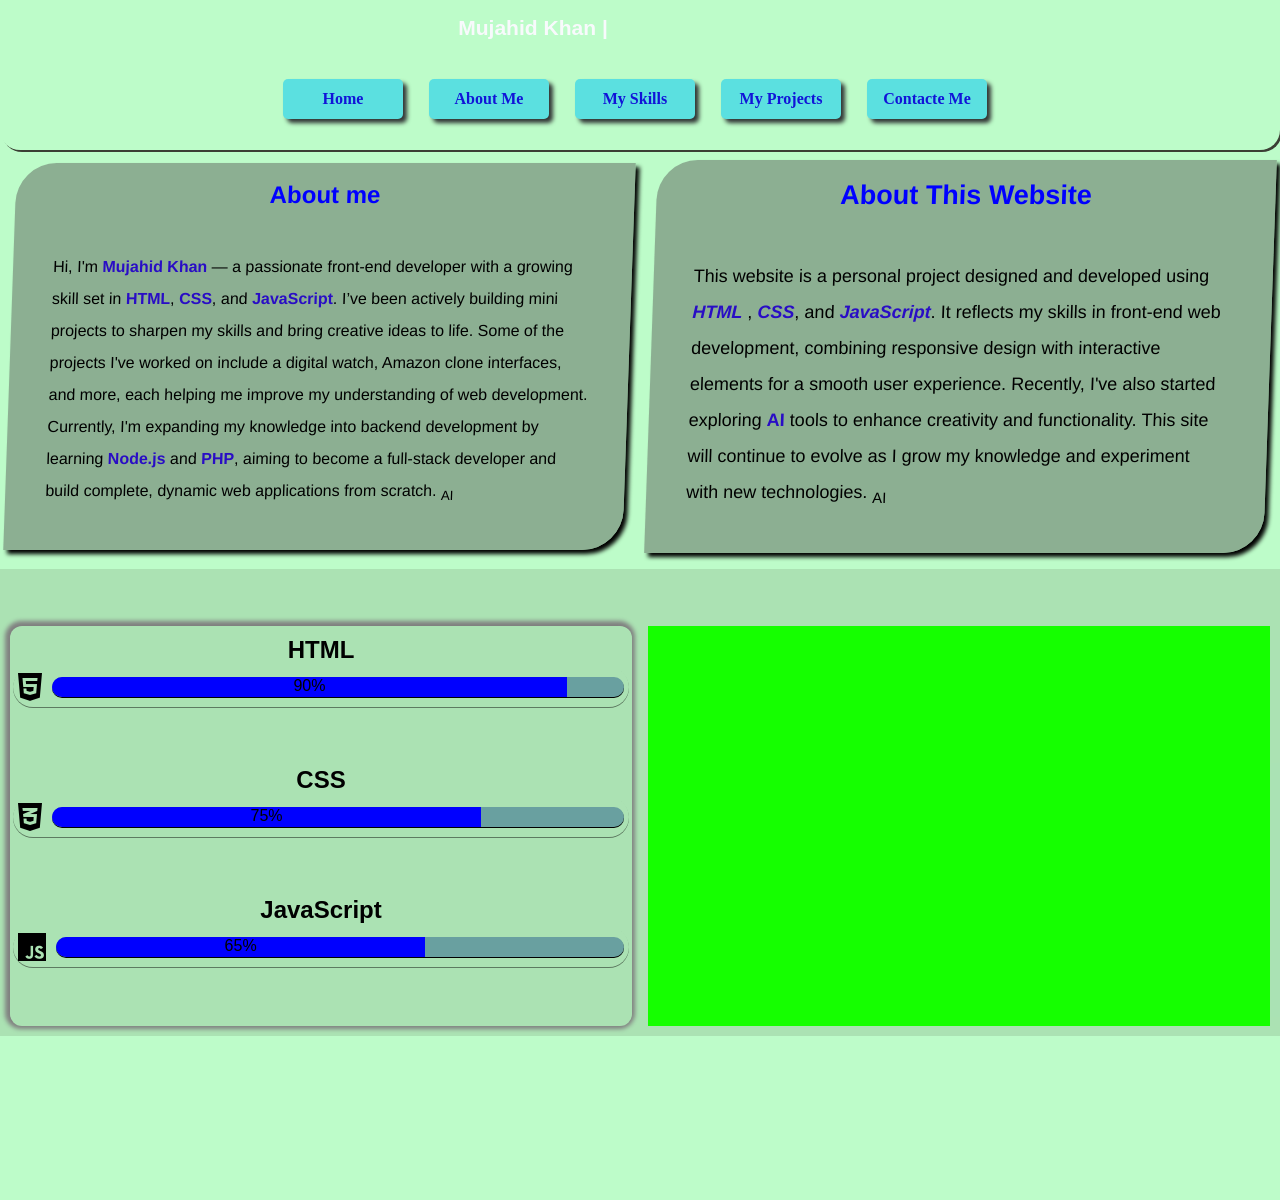
==== Index.html @ 8ea2a9d7 "added anition to skill bar through javaScript with help of AI" ====
<!DOCTYPE html>
<html lang="en">

<head>
    <meta charset="UTF-8">
    <meta name="viewport" content="width=device-width, initial-scale=1.0">
    <title>Mujahid Khan || webdeveloper</title>

    <link rel="stylesheet" href="nave_style.css">
    <link rel="stylesheet" href="https://cdnjs.cloudflare.com/ajax/libs/font-awesome/6.7.2/css/all.min.css"
        integrity="sha512-Evv84Mr4kqVGRNSgIGL/F/aIDqQb7xQ2vcrdIwxfjThSH8CSR7PBEakCr51Ck+w+/U6swU2Im1vVX0SVk9ABhg=="
        crossorigin="anonymous" referrerpolicy="no-referrer" />
    <link rel="shortcut icon" href="pics/logo.png" type="image/x-icon">
    <link rel="stylesheet" href="about.css">
    <link rel="stylesheet" href="skill.css">

</head>

<body>
    <section class="home" id="Home">
        <nav>
            <div class="nav_logo">
                <h1>Mujahid Khan | <span class="forIngradients ">Webdeveloper</span></h1>
            </div>

            <div class="nav_menu js_menu">
                <a href="#Home" class="nav_link js_link">Home</a>
                <a href="#" class="nav_link js_link">About Me</a>
                <a href="#" class="nav_link js_link">My Skills</a>
                <a href="#" class="nav_link js_link">My Projects</a>
                <a href="#" class="nav_link js_link">Contacte Me</a>
            </div>
            <!-- for mobile menu -->
            <div class="menu-toggle"><i class="fa-solid fa-bars "></i></div>
        </nav>
    </section>
    <!-- about section  -->
    <section class="about">
        <div class="discript">
            <h1>About me</h1><br>
            <p>Hi, I'm <strong>Mujahid Khan</strong> — a passionate front-end developer with a growing skill set in
                <strong>HTML</strong>, <strong>CSS</strong>, and <strong>JavaScript</strong>. I’ve been actively
                building mini projects to sharpen my skills and bring creative ideas to life. Some of the projects I've
                worked on include a digital watch, Amazon clone interfaces, and more, each helping me improve my
                understanding of web development. Currently, I'm expanding my knowledge into backend development by
                learning <strong>Node.js</strong> and <strong>PHP</strong>, aiming to become a full-stack developer and
                build complete, dynamic web applications from scratch. <sub
                    title="I have written this  paragraph with help of AI"> AI</sub>
            </p>
            </p>

        </div>
        <div class="discript" id="about--web-div">
            <h1>About This Website </h1> <br>
            <p>This website is a personal project designed and developed using <strong><i>HTML</i></strong> ,
                <strong><i>CSS</i></strong>, and <strong><i>JavaScript</i></strong>. It reflects my skills in front-end
                web development, combining responsive design with interactive elements for a smooth user experience.
                Recently, I've also started exploring <strong>AI</strong> tools to enhance creativity and functionality.
                This site will continue to evolve as I grow my knowledge and experiment with new technologies.
                <sub title="I have written this  paragraph with help of AI"> AI</sub>
            </p>
        </div>
    </section>

    <!-- my skill  -->
    <section class="skill">
        <h1>About My Skills</h1>
        <div class="skill--div">
            <div class="language">
                <div class="language--sect">
                    <h4>HTML</h4>
                    <div class="icon"><i class="fa-brands fa-html5"></i>
                        <div class="progress">
                            <div class="bar-html">90%</div>
                        </div>
                    </div>
                </div>
                <div class="language--sect">
                    <h4>CSS</h4>
                    <div class="icon"><i class="fa-brands fa-css3-alt"></i>
                        <div class="progress">
                            <div class="bar-css">75%</div>
                        </div>
                    </div>

                </div>
                <div class="language--sect">
                    <h4>JavaScript</h4>
                    <div class="icon"> <i class="fa-brands fa-js"></i>
                        <div class="progress">
                            <div class="bar-js">65%</div>
                        </div>
                    </div>

                </div>
            </div>
            <div class="display">

            </div>
        </div>
    </section>

    <script src="script.js"></script>
</body>

</html>
---- nave_style.css ----
* {
    font-family: sans-serif;
    box-sizing: border-box;
    margin: 0%;
    transition: 1 ease;
    scroll-behavior: smooth;
}

body {
     background-color: #BDFCC9;
     /* height just of scrolling purpose  */
     height: 1200px;
}

/* about nav_bar */
nav {
    /* background-color: rgb(44, 112, 56); */
    /* background: url(pics/banner.webp ) no-repeat; */
    background-size: cover;
    background-position: center;
    position: fixed;
    border-radius: 0px 0px 20px 20px;
    box-shadow: 2px 2px rgba(27, 16, 15, 0.8);
    width: 100%;
    height: 150px;
    display: flex;
    flex-direction: column;
    justify-content: space-around;
    align-items: center;
    z-index: 100;
    transition: height 1s ease;
}

/* about nave logo  */
.nav_logo {
    /* width: 27rem; */
    /* background-color: blue; */
    display: flex;
    justify-content: center;
    align-items: center;
    margin-left: 10px;
    font-weight: bold;
    font-size: large;
    color: rgb(248, 250, 252);
}

/* for span text ingradients  */
.forIngradients {
    background: linear-gradient(to right, rgb(0, 4, 255), rgb(255, 0, 13));
    -webkit-background-clip: text;
    -webkit-text-fill-color: transparent;
    background-clip: text;
    color: transparent;
    opacity: 0;
    font-size: xx-large;
    animation: fadeIn 2s ease-in-out infinite;
}

/* for nav bar links div */
.nav_menu {
    height: 90px;
    /* width: 80%; */
    /* background-color: blueviolet; */
    display: flex;
    align-items: center;
    justify-content: end;
    gap: 1rem;
    /* top:0; */
    /* margin-bottom: 15rem; */
    /* display: none; */
}

/* nave_links */
.nav_link {
    height: 40px;
    width: 120px;
    background-color: rgb(91, 224, 224);
    display: flex;
    justify-content: center;
    text-align: center;
    align-items: center;
    font-family: roboto, 'sans-serif';
    font-weight: bold;
    border-radius: 5px;
    box-shadow: 4px 4px 4px rgb(50, 54, 54);
    overflow: hidden;
    cursor: pointer;
    margin-right: 10px;
    text-decoration: none;
    color: rgb(17, 20, 216);
}

.nav_link:hover {
    box-shadow: 2px 2px 2px rgb(50, 54, 54);
    transform: scaleY(1.09);
    text-transform: capitalize;
}

.nav_link:active {
    background-color: blue;
    color: rgb(240, 237, 237);
}

/* for mobile toglle menu */
.menu-toggle {
    /* display: none; */
    position: absolute;
    cursor: pointer;
    width: 30px;
    height: 21px;
    color: rgb(48, 47, 46);
    /* background-color: bisque; */
    display: flex;
    justify-content: center;
    align-items: center;
}

.menu-toggle i {
    display: none;
}





/* --------------- */
/* reponsive to screen */

/* for mobile */
@media (max-width:650px) {
    nav {
        flex-direction: row;
        height: 100px;
    }

    .nav_logo {
        position: relative;
        right: 0px;
        display: inline;
        width: 100%;
        /* background-color: blue; */
        display: flex;
        justify-content: center;
        align-items: center;
        margin-left: 10px;
        font-weight: bold;
        font-size: small;
        color: rgb(248, 250, 252);
    }

    .forIngradients {
        font-size: large;
        /* font-weight:bolder; */
        font-size: none;
    }

    .nav_menu {
        display: none;
    }

    .menu-toggle {
        position: absolute;
        top: 5px;
        right: 5px;
        display: inline;
        /* background-color: antiquewhite; */
        color: white;
        display: flex;
        justify-content: center;
        align-items: center;
    }

    .menu-toggle i {
        display: inline;
    }

    .nav_menu {
        position: absolute;
        top: 8rem;
        gap: 1rem;
        /* display: flex; */
        justify-content: center;
        align-items: center;
        height: 400px;
        width: 200px;
        background-color: rgba(73, 180, 24, 0.514);
        border-radius: 30px 30px 30px 30px;
        flex-direction: column;
        transition: 1s;
    }

    .to_display_menu {
        display: flex;
        position: absolute;
        top: 8rem;
        gap: 1rem;
        /* display: flex; */
        justify-content: center;
        align-items: center;
        height: 400px;
        width: 200px;
        background-color: rgba(73, 180, 24, 0.514);
        border-radius: 30px 30px 30px 30px;
        flex-direction: column;
        transition: 1s;
    }

    .discript {
        top: 7rem;
    }
}

/* animations */
@keyframes fadeIn {
    to {
        opacity: 1;
    }
}
---- about.css ----
.about{
    position: relative;
    height: auto;
    top: 10rem;
    /* background-color: aqua; */
    display: grid;
    justify-content: center;
    align-items: center;
    grid-template-columns: 1fr 1fr;
    grid-column-gap: 2px;
    grid-row-gap: 12px;
    /* background-color: rgba(16, 129, 129, 0.918); */
}


.discript {
    position: relative;
    /* top: 12rem; */
    background-color: rgba(111, 128, 115, 0.623);
    border-radius: 40px 0px 40px 0px;
    padding: 40px;
    margin: 0px 10px;
    box-shadow: 4px 4px 4px black;
    line-height: 2;
    font-family: sans-serif;
    display: flex;
    flex-direction: column;
    align-items: center;
    justify-content:stretch;
    transform: skew(-2deg)
}

.discript>h1 {
    margin-top: -2rem;
    text-align: center;
    color: blue;
}

.discript strong {
    color: rgb(41, 13, 197);
}
#about--web-div{
    /* line-height: 1; */
    font-size: large;
}

/* to make it responsive to mobile */
@media (max-width:650px) {
    .about {
        /* grid-template-columns: 1fr; */
        display: flex;
        flex-direction: column;
        justify-content: stretch;
        top: 1rem;
        grid-column-gap: 2px;
    }

    .discript {
        /* top:8rem; */
        /* height: 400px; */
        display: flex;
        justify-content: stretch;
        line-height: 1;
    }
}
---- skill.css ----
.skill {
    display: flex;
    flex-direction: column;
    align-items: center;
    background-color: rgba(123, 160, 125, 0.281);
    position: relative;
    top: 11rem;
    padding: 10px;
}

.skill h1 {
    background: linear-gradient(to right, rgb(0, 4, 255), rgb(255, 0, 13));
    -webkit-background-clip: text;
    -webkit-text-fill-color: transparent;
    background-clip: text;
    color: transparent;
    opacity: 0;
    margin: 5px;
    font-size: xx-large;
    animation: fadeIn 2s ease-in-out infinite;
}

.skill--div {
    /* height: 400px; */
    /* background-color: rgb(25, 26, 25); */
    width: 100%;
    /* margin-top: 11rem; */
    display: grid;
    column-gap: 1rem;
    row-gap: 1rem;
    grid-template-columns: 1fr 1fr;
}

/* for language dive */
.language {
    /* background-color: rgb(60, 214, 129); */
    height: 400px;
    /* width: 300px; */
    display: flex;
    row-gap: 10px;
    flex-direction: column;
    justify-content: center;
    align-items: center;
    border-radius: 12px;
    box-shadow: -1px -1px 4px 4px gray;
    display: flex;


}

.language--sect {
    height: 120px;
    width: 100%;
    /* background-color: aqua; */
    display: flex;
    justify-content:stretch;
    flex-direction: column;

}

.language--sect h4 {
    /* background-color: blue; */
    text-align: center;
    font-family: sans-serif;
    font-size: x-large;


}

.icon {
    display: flex;
    flex-direction: row;
    align-items: center;
    height: 40px;
    /* background-color: yellow; */
    padding: 5px;
    border-radius: 20px;
    /* border-top: 4px solid rgba(0, 0, 0, 0.377); */
    margin: 3px;
    box-shadow: 0px 1px rgba(0, 0, 0, 0.459);
}
.icon i{
    font-size: xx-large;
    margin-right: 10px;
}
.progress{
    height: 20px;
    width: 100%;
    background-color: rgb(105, 160, 160);
    border-radius: 10px;
    box-shadow: 0px 1px ;
    overflow: hidden;
}
.bar-html{
    height: 100%;
    width: 90%;
    text-align: center;
    background-color: blue;
    animation: progress1 1s ease 1;
}
.bar-css{
    height: 100%;
    width: 75%;
    text-align: center;
    background-color: blue;
    animation: progress2 1s ease 1;
}
.bar-js{
    height: 100%;
    width: 65%;
    text-align: center;
    background-color: blue;
    animation: progress3 1s ease 1;
}
.display {
    height: 400px;
    background-color: rgb(21, 255, 0);
}

@media (max-width:650px) {
    .skill--div {
        grid-template-columns: 1fr;
    }

    .display {
        height: 400px;
    }
}

@keyframes fadeIn {
    to {
        opacity: 1;
    }
}
@keyframes progress1{
    from{
        width: 0;
    }
    to{
        width: 90%;
    }
}
@keyframes progress2{
    from{
        width: 0;
    }
    to{
        width: 75%;
    }
}
@keyframes progress3{
    from{
        width: 0;
    }
    to{
        width: 65%;
    }
}
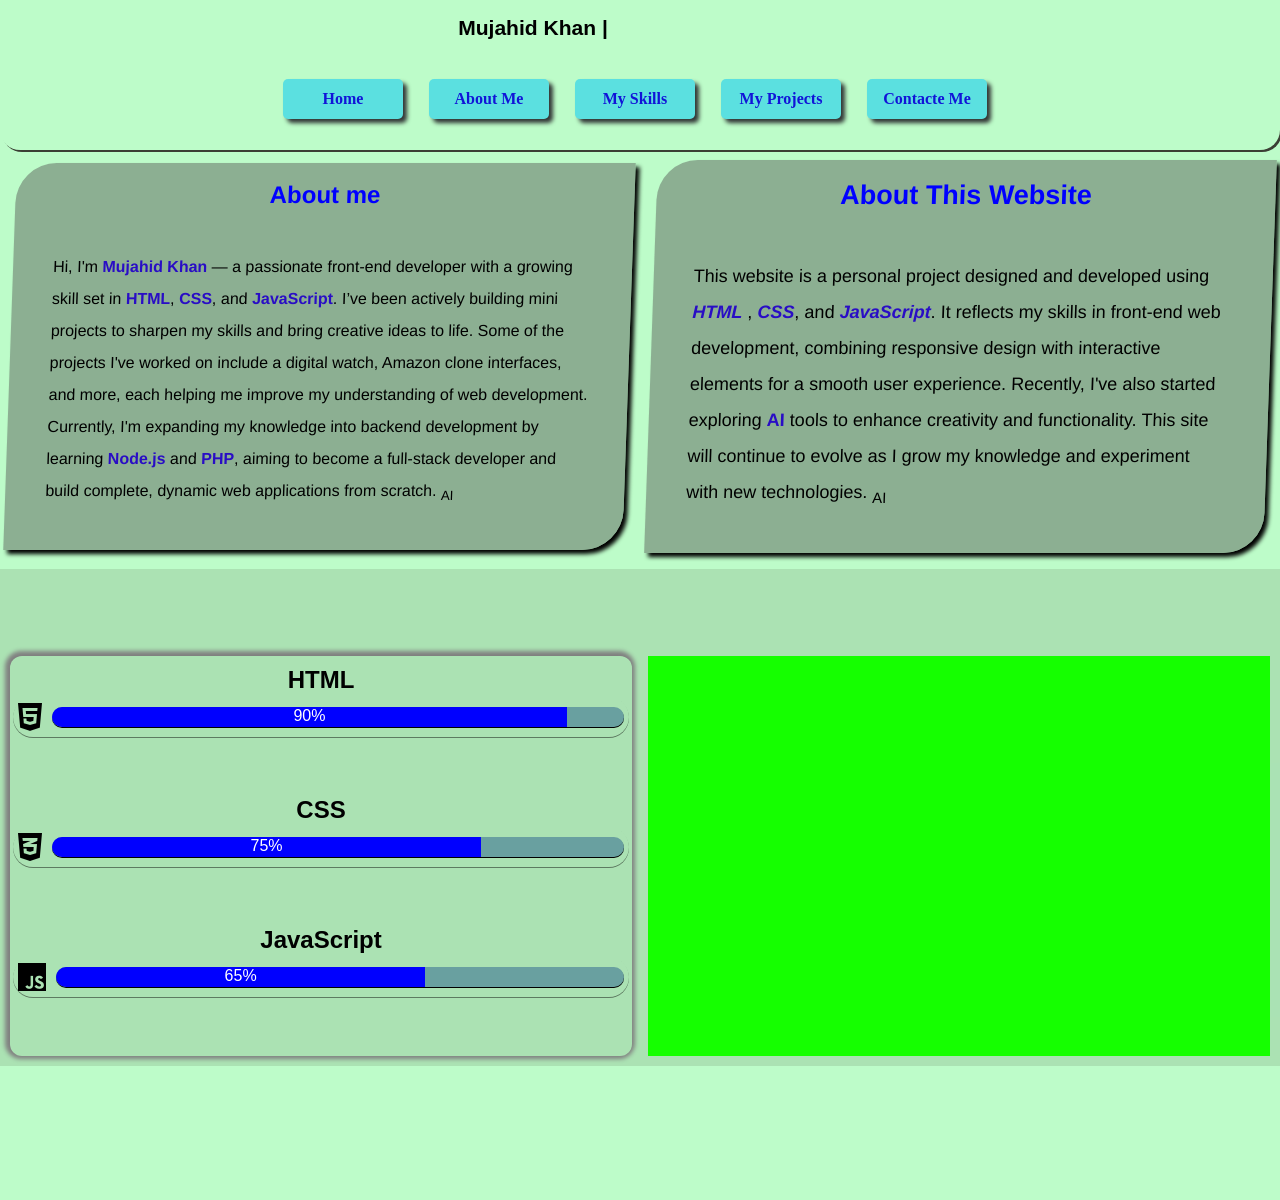
==== commit b68ee61c: "#" ====
--- a/Index.html
+++ b/Index.html
@@ -71,7 +71,7 @@
                     <h4>HTML</h4>
                     <div class="icon"><i class="fa-brands fa-html5"></i>
                         <div class="progress">
-                            <div class="bar-html">90%</div>
+                            <div class="bar-html js-animate">90%</div>
                         </div>
                     </div>
                 </div>
@@ -79,7 +79,7 @@
                     <h4>CSS</h4>
                     <div class="icon"><i class="fa-brands fa-css3-alt"></i>
                         <div class="progress">
-                            <div class="bar-css">75%</div>
+                            <div class="bar-css js-animate">75%</div>
                         </div>
                     </div>
 
@@ -88,7 +88,7 @@
                     <h4>JavaScript</h4>
                     <div class="icon"> <i class="fa-brands fa-js"></i>
                         <div class="progress">
-                            <div class="bar-js">65%</div>
+                            <div class="bar-js js-animate">65%</div>
                         </div>
                     </div>
 
--- a/nave_style.css
+++ b/nave_style.css
@@ -30,6 +30,8 @@
     align-items: center;
     z-index: 100;
     transition: height 1s ease;
+    color: black;
+    
 }
 
 /* about nave logo  */
@@ -42,7 +44,8 @@
     margin-left: 10px;
     font-weight: bold;
     font-size: large;
-    color: rgb(248, 250, 252);
+    /* color: rgb(248, 250, 252); */
+    color: black;
 }
 
 /* for span text ingradients  */
@@ -146,7 +149,8 @@
         margin-left: 10px;
         font-weight: bold;
         font-size: small;
-        color: rgb(248, 250, 252);
+        /* color: rgb(248, 250, 252); */
+
     }
 
     .forIngradients {
@@ -165,7 +169,7 @@
         right: 5px;
         display: inline;
         /* background-color: antiquewhite; */
-        color: white;
+        /* color: white; */
         display: flex;
         justify-content: center;
         align-items: center;
--- a/skill.css
+++ b/skill.css
@@ -17,6 +17,7 @@
     opacity: 0;
     margin: 5px;
     font-size: xx-large;
+    margin: 20px;
     animation: fadeIn 2s ease-in-out infinite;
 }
 
@@ -60,6 +61,7 @@
 
 .language--sect h4 {
     /* background-color: blue; */
+    
     text-align: center;
     font-family: sans-serif;
     font-size: x-large;
@@ -91,27 +93,26 @@
     box-shadow: 0px 1px ;
     overflow: hidden;
 }
-.bar-html{
+
+.bar-html , .bar-css ,.bar-js{
     height: 100%;
     width: 90%;
     text-align: center;
     background-color: blue;
-    animation: progress1 1s ease 1;
+    color: white;
 }
-.bar-css{
-    height: 100%;
-    width: 75%;
-    text-align: center;
-    background-color: blue;
-    animation: progress2 1s ease 1;
+/* Classes to trigger animations */
+.animate-html {
+    animation: progress1 1s ease forwards;
 }
-.bar-js{
-    height: 100%;
-    width: 65%;
-    text-align: center;
-    background-color: blue;
-    animation: progress3 1s ease 1;
+.animate-css {
+    animation: progress2 1s ease forwards;
 }
+.animate-js {
+    animation: progress3 1s ease forwards;
+}
+
+
 .display {
     height: 400px;
     background-color: rgb(21, 255, 0);
@@ -141,6 +142,7 @@
     }
 }
 @keyframes progress2{
+
     from{
         width: 0;
     }
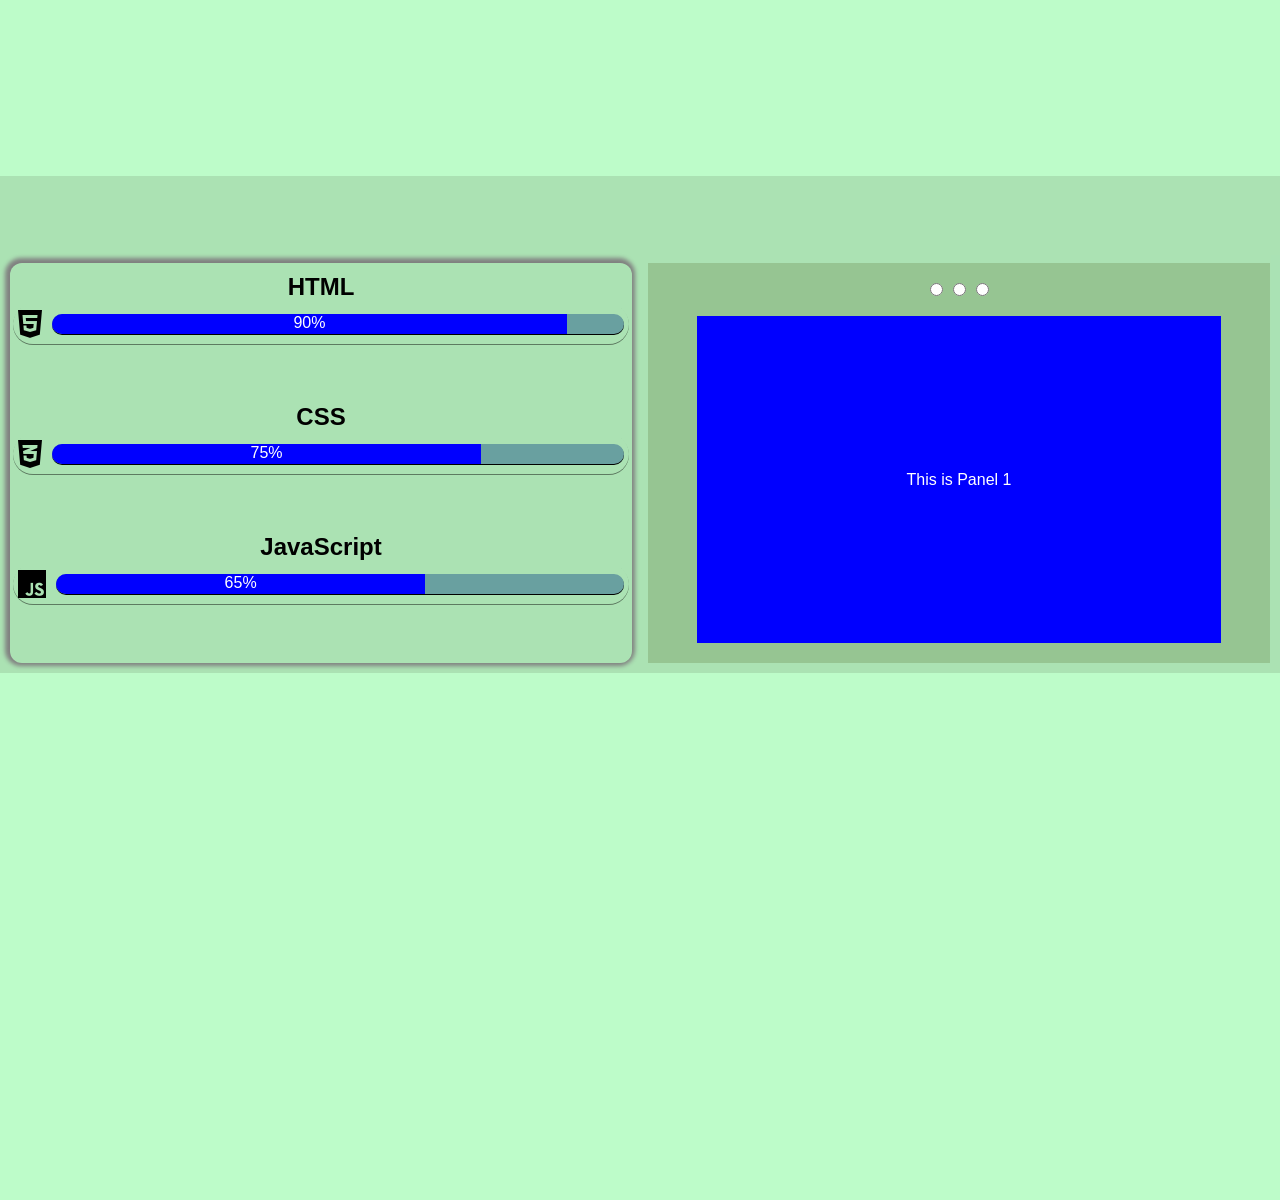
==== commit b41bd4de: "working on display  of skill section" ====
--- a/Index.html
+++ b/Index.html
@@ -25,7 +25,7 @@
 
             <div class="nav_menu js_menu">
                 <a href="#Home" class="nav_link js_link">Home</a>
-                <a href="#" class="nav_link js_link">About Me</a>
+                <!-- <a href="#" class="nav_link js_link">About Me</a> -->
                 <a href="#" class="nav_link js_link">My Skills</a>
                 <a href="#" class="nav_link js_link">My Projects</a>
                 <a href="#" class="nav_link js_link">Contacte Me</a>
@@ -95,8 +95,20 @@
                 </div>
             </div>
             <div class="display">
+                <div class="bubble-nav">
+                    <input type="radio" name="tocheck" class="bobble" id="1">
+                    <input type="radio" name="tocheck" class="bobble" id="2">
+                    <input type="radio" name="tocheck" class="bobble" id="3">
+                </div>
 
+                <div class="card-container">
+                    <div class="content-panel active" id="panel1">This is Panel 1</div>
+                    <div class="content-panel" id="panel2">This is Panel 2</div>
+                    <div class="content-panel" id="panel3">This is Panel 3</div>
+                </div>
             </div>
+
+        </div>
         </div>
     </section>
 
--- a/nave_style.css
+++ b/nave_style.css
@@ -15,6 +15,7 @@
 
 /* about nav_bar */
 nav {
+    
     /* background-color: rgb(44, 112, 56); */
     /* background: url(pics/banner.webp ) no-repeat; */
     background-size: cover;
@@ -24,7 +25,7 @@
     box-shadow: 2px 2px rgba(27, 16, 15, 0.8);
     width: 100%;
     height: 150px;
-    display: flex;
+    display: none; 
     flex-direction: column;
     justify-content: space-around;
     align-items: center;
--- a/about.css
+++ b/about.css
@@ -3,7 +3,8 @@
     height: auto;
     top: 10rem;
     /* background-color: aqua; */
-    display: grid;
+    /* display: grid; turn back this when finished  */ 
+    display: none;
     justify-content: center;
     align-items: center;
     grid-template-columns: 1fr 1fr;
--- a/skill.css
+++ b/skill.css
@@ -112,12 +112,53 @@
     animation: progress3 1s ease forwards;
 }
 
-
+/* display animation card */
 .display {
-    height: 400px;
-    background-color: rgb(21, 255, 0);
-}
-
+  height: 400px;
+  background-color: rgb(150, 197, 146);
+  display: flex;
+  flex-direction: column;
+  align-items: center;
+  padding: 20px;
+}
+
+.bubble-nav {
+  display: flex;
+  gap: 10px;
+  margin-bottom: 20px;
+}
+
+
+
+
+.card-container {
+  width: 90%;
+  height: 100%;
+  background-color: blue;
+  position: relative;
+  overflow: hidden;
+  padding: 10px;
+  color: white;
+  display: flex;
+  align-items: center;
+  justify-content: center;
+}
+
+.content-panel {
+  display: none;
+  animation: fadeIn 0.5s ease-in-out;
+}
+
+.content-panel.active {
+  display: block;
+}
+
+
+
+
+
+
+/* to make responsive */
 @media (max-width:650px) {
     .skill--div {
         grid-template-columns: 1fr;
@@ -128,6 +169,7 @@
     }
 }
 
+
 @keyframes fadeIn {
     to {
         opacity: 1;
@@ -157,4 +199,6 @@
     to{
         width: 65%;
     }
-}+}
+
+/* animation for moving box */
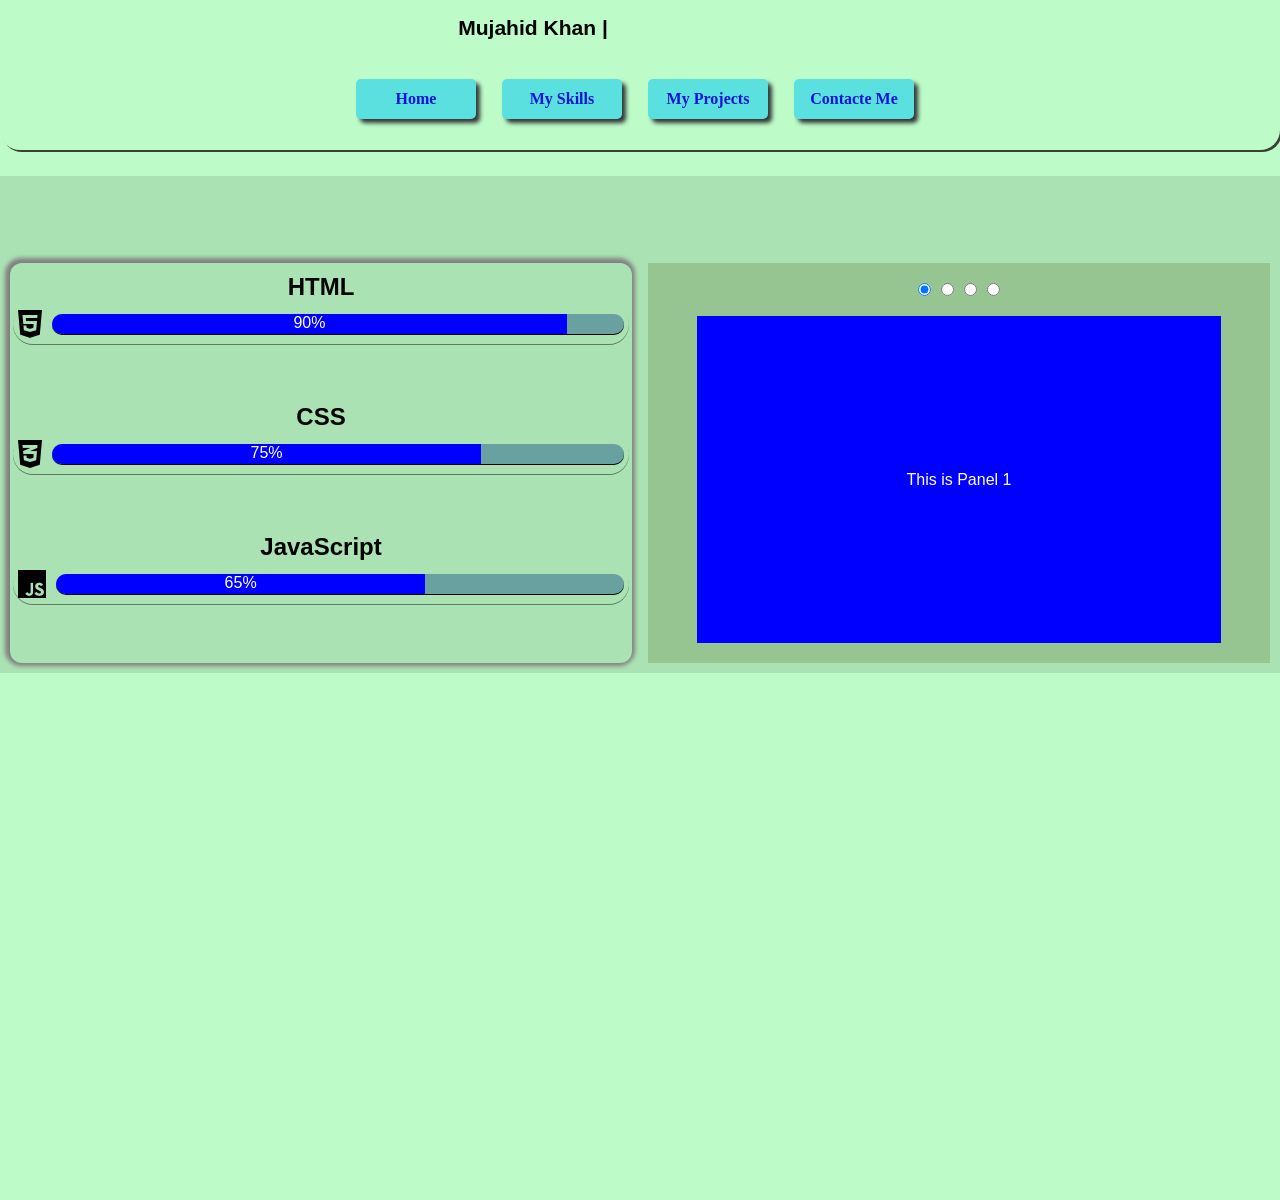
==== commit 317b318c: "#" ====
--- a/Index.html
+++ b/Index.html
@@ -99,11 +99,13 @@
                     <input type="radio" name="tocheck" class="bobble" id="1">
                     <input type="radio" name="tocheck" class="bobble" id="2">
                     <input type="radio" name="tocheck" class="bobble" id="3">
+                    <input type="radio" name="tocheck" class="bobble" id="4">
                 </div>
 
                 <div class="card-container">
                     <div class="content-panel active" id="panel1">This is Panel 1</div>
                     <div class="content-panel" id="panel2">This is Panel 2</div>
+                    <div class="content-panel" id="panel3">This is Panel 3</div>
                     <div class="content-panel" id="panel3">This is Panel 3</div>
                 </div>
             </div>
--- a/nave_style.css
+++ b/nave_style.css
@@ -25,7 +25,7 @@
     box-shadow: 2px 2px rgba(27, 16, 15, 0.8);
     width: 100%;
     height: 150px;
-    display: none; 
+    display: flex; 
     flex-direction: column;
     justify-content: space-around;
     align-items: center;
--- a/skill.css
+++ b/skill.css
@@ -127,7 +127,9 @@
   gap: 10px;
   margin-bottom: 20px;
 }
-
+.bubble-nav  input:hover:not(hover){
+    background-color: black;
+}
 
 
 
@@ -146,7 +148,7 @@
 
 .content-panel {
   display: none;
-  animation: fadeIn 0.5s ease-in-out;
+  animation: fadeIn .5s ease-in-out;
 }
 
 .content-panel.active {
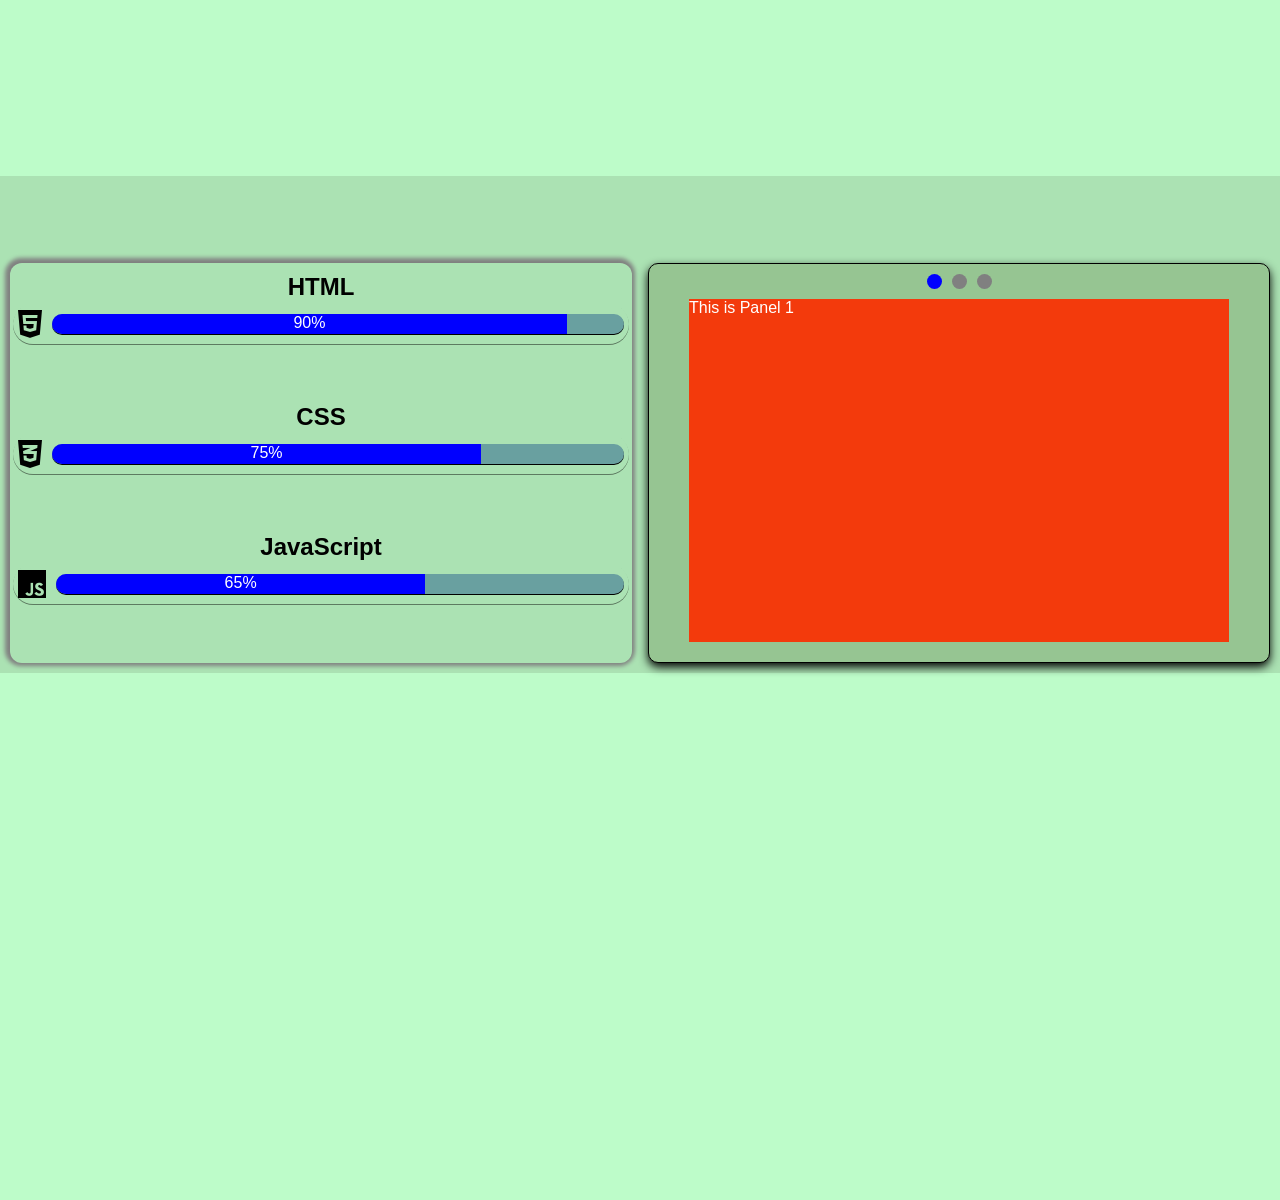
==== commit dfde3fec: "added anition to the display div of section skills" ====
--- a/Index.html
+++ b/Index.html
@@ -13,7 +13,7 @@
     <link rel="shortcut icon" href="pics/logo.png" type="image/x-icon">
     <link rel="stylesheet" href="about.css">
     <link rel="stylesheet" href="skill.css">
-
+    <link rel="stylesheet" href="projects.css">
 </head>
 
 <body>
@@ -96,24 +96,22 @@
             </div>
             <div class="display">
                 <div class="bubble-nav">
-                    <input type="radio" name="tocheck" class="bobble" id="1">
-                    <input type="radio" name="tocheck" class="bobble" id="2">
-                    <input type="radio" name="tocheck" class="bobble" id="3">
-                    <input type="radio" name="tocheck" class="bobble" id="4">
+                    <div class="bubbles checked"></div>
+                    <div class="bubbles"></div>
+                    <div class="bubbles"></div>
                 </div>
 
                 <div class="card-container">
-                    <div class="content-panel active" id="panel1">This is Panel 1</div>
-                    <div class="content-panel" id="panel2">This is Panel 2</div>
-                    <div class="content-panel" id="panel3">This is Panel 3</div>
-                    <div class="content-panel" id="panel3">This is Panel 3</div>
+                    <div class="content-panel red active" id="panel1">This is Panel 1</div>
+                    <div class="content-panel yellow" id="panel2">This is Panel 2</div>
+                    <div class="content-panel green" id="panel3">This is Panel 3</div>
                 </div>
             </div>
 
         </div>
         </div>
     </section>
-
+    <section class="project_section"></section>
     <script src="script.js"></script>
 </body>
 
--- a/nave_style.css
+++ b/nave_style.css
@@ -25,7 +25,8 @@
     box-shadow: 2px 2px rgba(27, 16, 15, 0.8);
     width: 100%;
     height: 150px;
-    display: flex; 
+    /* display: flex;  turn back when rest of work don */
+    display: none;
     flex-direction: column;
     justify-content: space-around;
     align-items: center;
@@ -200,7 +201,6 @@
         position: absolute;
         top: 8rem;
         gap: 1rem;
-        /* display: flex; */
         justify-content: center;
         align-items: center;
         height: 400px;
--- a/skill.css
+++ b/skill.css
@@ -1,4 +1,5 @@
 .skill {
+    /* display: flex;  turn it back when the rest of worke done*/
     display: flex;
     flex-direction: column;
     align-items: center;
@@ -119,24 +120,36 @@
   display: flex;
   flex-direction: column;
   align-items: center;
-  padding: 20px;
-}
-
+  padding: 10px;
+  padding-bottom: 20px;
+ border: 1px solid;
+ border-radius: 10px;
+ box-shadow: 0 4px 10px rgba(0,0,0,1);
+
+}
+/* bobbles for cards  */
 .bubble-nav {
   display: flex;
   gap: 10px;
-  margin-bottom: 20px;
-}
-.bubble-nav  input:hover:not(hover){
-    background-color: black;
-}
-
-
-
+  margin-bottom: 10px;
+}
+.bubbles{
+    height: 15px;
+    width: 15px;
+    border-radius: 50%;
+    background-color: gray;
+    cursor: pointer;
+}
+.checked{
+    background-color: blue;
+}
+
+
+/* to show cards */
 .card-container {
   width: 90%;
   height: 100%;
-  background-color: blue;
+  background-color: rgb(17, 203, 228);
   position: relative;
   overflow: hidden;
   padding: 10px;
@@ -144,15 +157,34 @@
   display: flex;
   align-items: center;
   justify-content: center;
-}
-
+
+}
+
+/* cards */
 .content-panel {
-  display: none;
-  animation: fadeIn .5s ease-in-out;
-}
-
-.content-panel.active {
-  display: block;
+    height: 100%;
+    width: 100%;
+    position: absolute;
+    /* background-color: aqua; */
+    transform: translateX(100%);
+    opacity: 0;
+    z-index: 0;
+    transition:opacity 0.2s ease, transform 2s ease;
+}
+/* color just for showing purpuses */
+.red{
+    background-color: rgb(243, 58, 12);
+}
+.yellow{
+    background-color: yellow;
+}
+.green{
+    background-color: green;
+}
+.active {
+    z-index: 1;
+    transform: translateX(0%);
+    opacity: 1;
 }
 
 
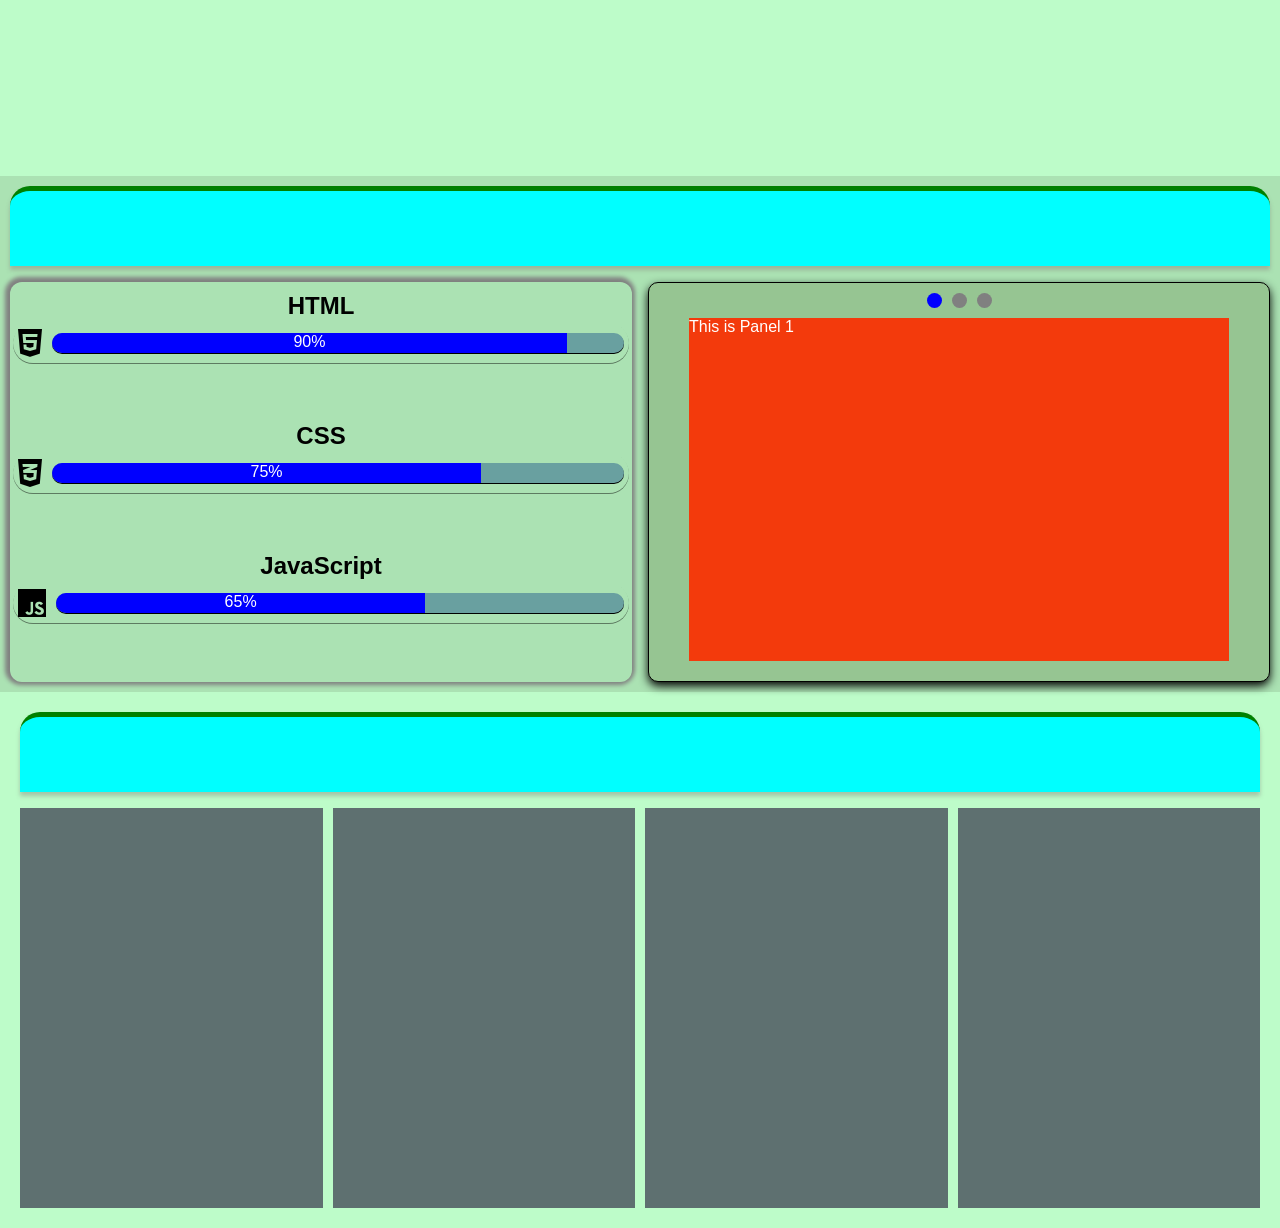
==== commit c619147d: "started working on projects section and cards" ====
--- a/Index.html
+++ b/Index.html
@@ -64,7 +64,7 @@
 
     <!-- my skill  -->
     <section class="skill">
-        <h1>About My Skills</h1>
+        <div class="banner"><h1 class="forIngradients">About My Skills</h1></div>
         <div class="skill--div">
             <div class="language">
                 <div class="language--sect">
@@ -111,7 +111,15 @@
         </div>
         </div>
     </section>
-    <section class="project_section"></section>
+    <section class="project_section">
+        <div class="banner"><h1 class="forIngradients">Projects</h1></div>
+        <div class="cards-container">
+            <div class="cards"></div>
+        <div class="cards"></div>
+        <div class="cards"></div>
+        <div class="cards"></div>
+        </div>
+    </section>
     <script src="script.js"></script>
 </body>
 
--- a/skill.css
+++ b/skill.css
@@ -8,25 +8,23 @@
     top: 11rem;
     padding: 10px;
 }
-
-.skill h1 {
-    background: linear-gradient(to right, rgb(0, 4, 255), rgb(255, 0, 13));
-    -webkit-background-clip: text;
-    -webkit-text-fill-color: transparent;
-    background-clip: text;
-    color: transparent;
-    opacity: 0;
-    margin: 5px;
-    font-size: xx-large;
-    margin: 20px;
-    animation: fadeIn 2s ease-in-out infinite;
-}
-
+.banner{
+    display: flex;
+    justify-content: center;
+    align-items: center;
+    height: 80px;
+   width: 100%; 
+   background-color: aqua;
+   border-top: 5px solid green;
+   border-top-left-radius: 20px;
+   border-top-right-radius: 20px;
+   box-shadow: 0px 4px 4px 0px rgba(129, 117, 117, 0.404);
+   margin-bottom: 1rem;
+}
 .skill--div {
     /* height: 400px; */
     /* background-color: rgb(25, 26, 25); */
     width: 100%;
-    /* margin-top: 11rem; */
     display: grid;
     column-gap: 1rem;
     row-gap: 1rem;
--- a/projects.css
+++ b/projects.css
@@ -0,0 +1,24 @@
+.project_section{
+    position: relative;
+    top: 11rem;
+    /* height: 400px; */
+    width: 100%;
+    display: flex;
+    flex-direction: column;
+    align-items: center;
+    /* background-color: aquamarine; */
+    padding: 20px;
+}
+.cards-container{
+    width: 100%;
+    display: grid;
+    grid-template-columns:1fr 1fr 1fr 1fr;
+    column-gap: 10px;
+   
+
+}
+
+.cards{
+    height:400px;
+    background-color: rgb(94, 112, 112);
+}
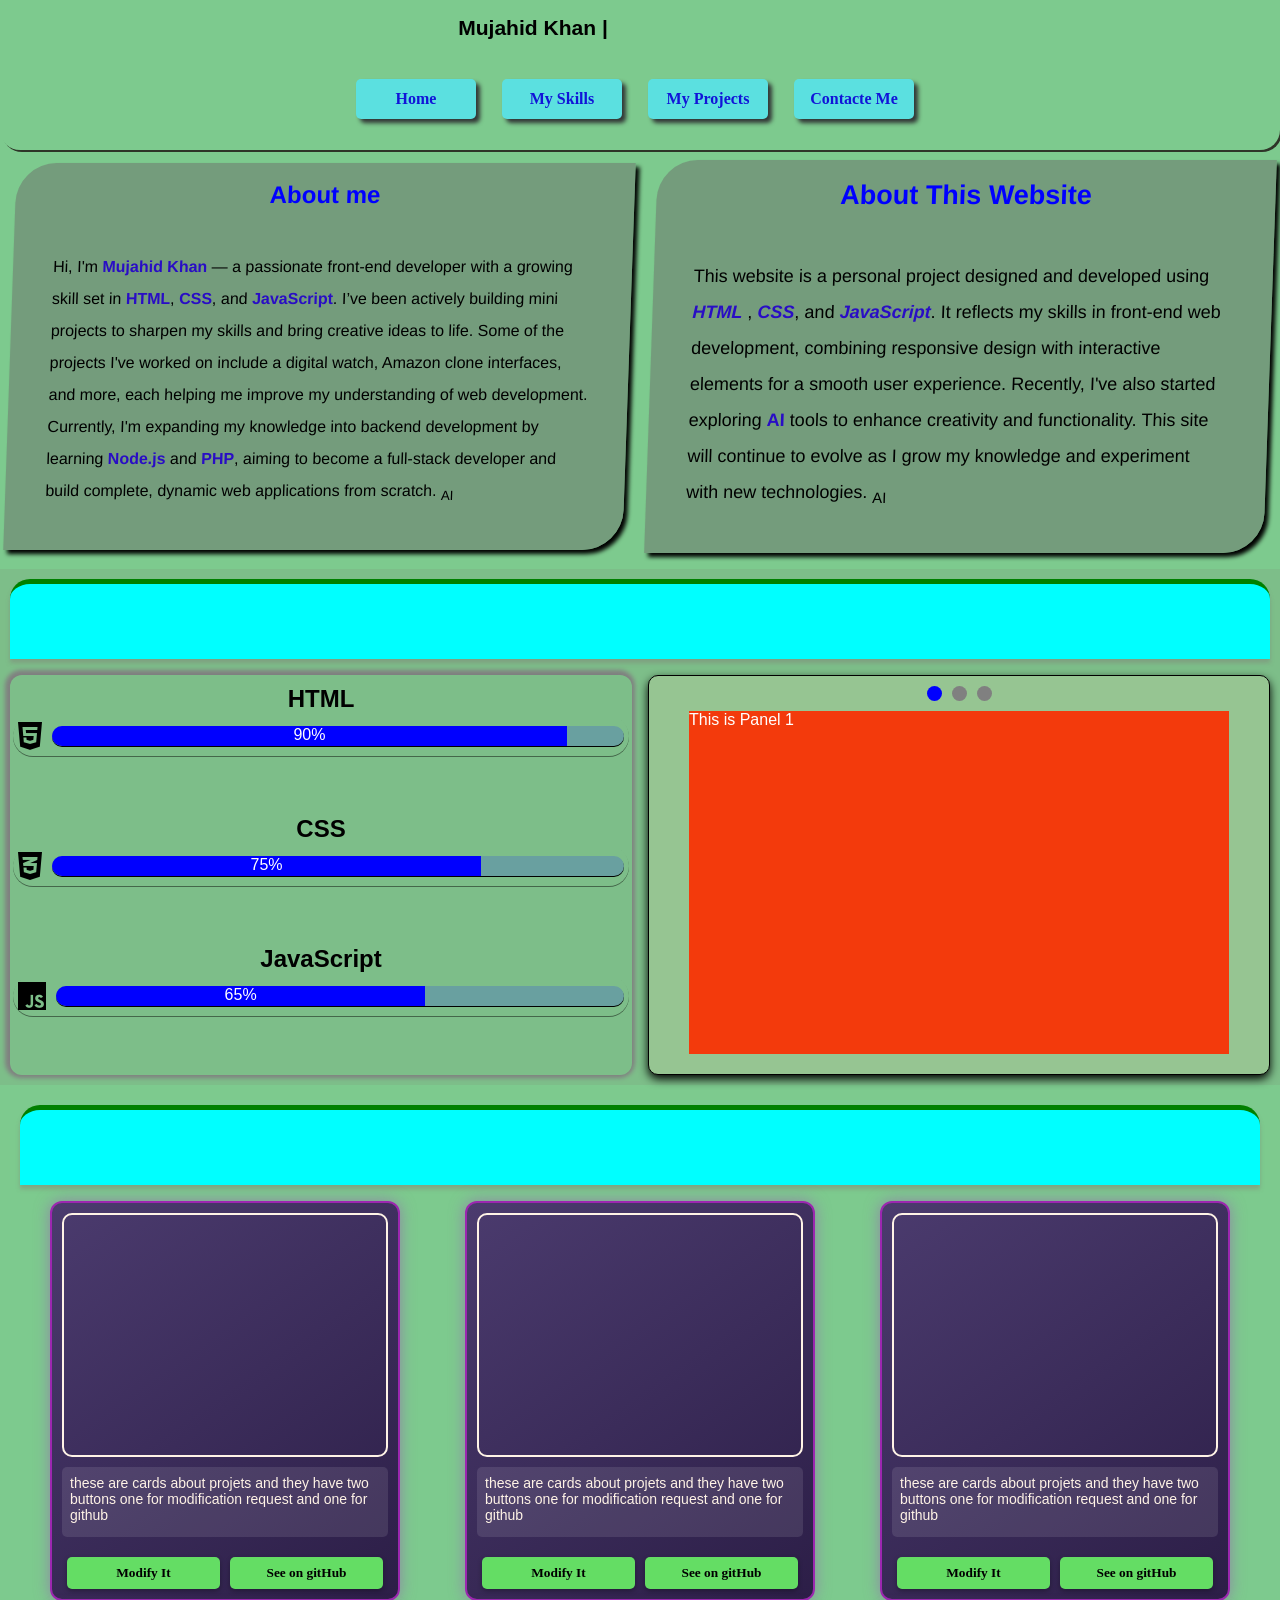
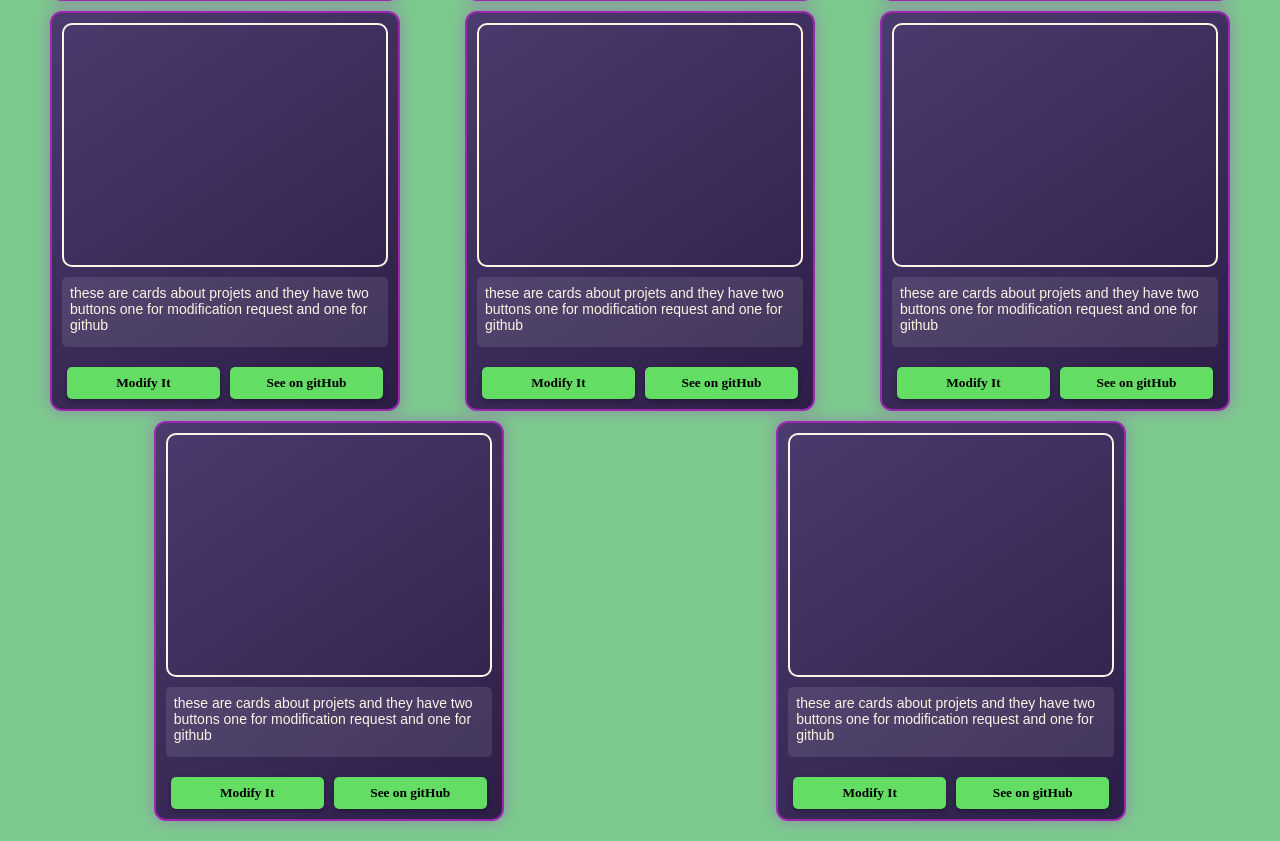
==== commit 2f4d5dae: "project section almost completed" ====
--- a/Index.html
+++ b/Index.html
@@ -111,15 +111,97 @@
         </div>
         </div>
     </section>
+
+    <!-- project section and project card  -->
     <section class="project_section">
         <div class="banner"><h1 class="forIngradients">Projects</h1></div>
+       <!-- to show card in column I make display to grid -->
         <div class="cards-container">
-            <div class="cards"></div>
-        <div class="cards"></div>
-        <div class="cards"></div>
-        <div class="cards"></div>
-        </div>
-    </section>
+            <!-- cars structur -->
+             <!-- card No:1-->
+            <div class="cards">
+                <div class="project-image">
+
+                </div>
+                    <p>these are cards  about projets and they have two buttons one for modification request and one for github</p>
+                    <div class="cards-btn">
+                        <button>Modify It</button><button>See on gitHub</button>
+                    </div>
+            </div>
+             <!-- card No:2-->
+            <div class="cards">
+                <div class="project-image">
+
+                </div>
+                    <p>these are cards  about projets and they have two buttons one for modification request and one for github</p>
+                    <div class="cards-btn">
+                        <button>Modify It</button><button>See on gitHub</button>
+                    </div>
+            </div>
+             <!-- card No:3-->
+            <div class="cards">
+                <div class="project-image">
+
+                </div>
+                    <p>these are cards  about projets and they have two buttons one for modification request and one for github</p>
+                    <div class="cards-btn">
+                        <button>Modify It</button><button>See on gitHub</button>
+                    </div>
+            </div>
+             <!-- card No:4-->
+            <div class="cards">
+                <div class="project-image">
+
+                </div>
+                    <p>these are cards  about projets and they have two buttons one for modification request and one for github</p>
+                    <div class="cards-btn">
+                        <button>Modify It</button><button>See on gitHub</button>
+                    </div>
+            </div>
+             <!-- card No:5-->
+            <div class="cards">
+                <div class="project-image">
+
+                </div>
+                    <p>these are cards  about projets and they have two buttons one for modification request and one for github</p>
+                    <div class="cards-btn">
+                        <button>Modify It</button><button>See on gitHub</button>
+                    </div>
+            </div>
+             <!-- card No:6-->
+            <div class="cards">
+                <div class="project-image">
+
+                </div>
+                    <p>these are cards  about projets and they have two buttons one for modification request and one for github</p>
+                    <div class="cards-btn">
+                        <button>Modify It</button><button>See on gitHub</button>
+                    </div>
+            </div>
+             <!-- card No:7-->
+            <div class="cards">
+                <div class="project-image">
+
+                </div>
+                    <p>these are cards  about projets and they have two buttons one for modification request and one for github</p>
+                    <div class="cards-btn">
+                        <button>Modify It</button><button>See on gitHub</button>
+                    </div>
+            </div>
+             <!-- card No:8-->
+            <div class="cards">
+                <div class="project-image">
+
+                </div>
+                    <p>these are cards  about projets and they have two buttons one for modification request and one for github</p>
+                    <div class="cards-btn">
+                        <button>Modify It</button><button>See on gitHub</button>
+                    </div>
+            </div>
+        </div>
+    </section>
+
+    
     <script src="script.js"></script>
 </body>
 
--- a/nave_style.css
+++ b/nave_style.css
@@ -8,7 +8,7 @@
 }
 
 body {
-     background-color: #BDFCC9;
+     background-color: #7dca8e;
      /* height just of scrolling purpose  */
      height: 1200px;
 }
@@ -26,7 +26,7 @@
     width: 100%;
     height: 150px;
     /* display: flex;  turn back when rest of work don */
-    display: none;
+    display: flex;
     flex-direction: column;
     justify-content: space-around;
     align-items: center;
--- a/about.css
+++ b/about.css
@@ -4,7 +4,7 @@
     top: 10rem;
     /* background-color: aqua; */
     /* display: grid; turn back this when finished  */ 
-    display: none;
+    display: grid;
     justify-content: center;
     align-items: center;
     grid-template-columns: 1fr 1fr;
--- a/projects.css
+++ b/projects.css
@@ -1,4 +1,4 @@
-.project_section{
+.project_section {
     position: relative;
     top: 11rem;
     /* height: 400px; */
@@ -9,16 +9,98 @@
     /* background-color: aquamarine; */
     padding: 20px;
 }
-.cards-container{
+
+.cards-container {
     width: 100%;
-    display: grid;
-    grid-template-columns:1fr 1fr 1fr 1fr;
-    column-gap: 10px;
-   
+    display:flex;
+    flex-wrap: wrap;
+    /* display: grid; */
+    /* grid-template-columns: repeat(4, 1fr); */
+    column-gap: 5px;
+    row-gap: 10px;
 
 }
 
-.cards{
-    height:400px;
-    background-color: rgb(94, 112, 112);
+.cards {
+    box-sizing: border-box;
+    height: 400px;
+    width: 350px;
+    background: linear-gradient(145deg, #4b3b6e, #2c1e47);
+    margin: auto;
+    padding: 10px;
+    display: flex;
+    flex-direction: column;
+    border: 2px solid #9c27b0;
+    border-radius: 12px;
+    box-shadow: 0 0 15px rgba(155, 89, 182, 0.6);
+    transition: transform 0.3s ease;
+}
+
+.cards:hover {
+    transform: scale(1.06);
+    box-shadow: 0 0 25px rgba(255, 255, 255, 0.3);
+}
+
+.project-image {
+    height: 65%;
+    width: 100%;
+    background: url('https://images.unsplash.com/photo-1526045612212-70caf35c14df') no-repeat center;
+    background-size: cover;
+    border-radius: 10px;
+    border: 2px solid #fff3e6;
+}
+
+.cards p {
+    margin: 10px 0;
+    font-size: 14px;
+    background-color: rgba(255, 255, 255, 0.1);
+    padding: 8px;
+    border-radius: 5px;
+    overflow: auto;
+    flex-grow: 1;
+    color: #fff3e6;
+}
+
+.cards-btn {
+    display: flex;
+    justify-content: space-between;
+    margin-top: 10px;
+}
+
+.cards-btn button {
+    flex: 1;
+    margin: 0 5px;
+    background-color: rgb(100, 221, 100);
+    border: none;
+    padding: 8px 12px;
+    border-radius: 5px;
+    font-weight: bold;
+    cursor: pointer;
+    font-family: serif;
+    box-shadow: 0 2px 5px rgba(0, 0, 0, 0.3);
+    transition: all 0.3s ease;
+    position: relative;
+}
+
+.cards-btn button:hover {
+    background-color: #22ee07;
+    transform: scale(1.05);
+    box-shadow: 0 0 10px #f5e6cc;
+}
+
+
+
+
+@media screen and (max-width: 1024px) {
+    .cards-container {
+        grid-template-columns: repeat(2, 1fr);
+    }
+
+}
+
+@media screen and (max-width: 500px) {
+    .cards{
+        width: 360px;
+    }
+
 }
